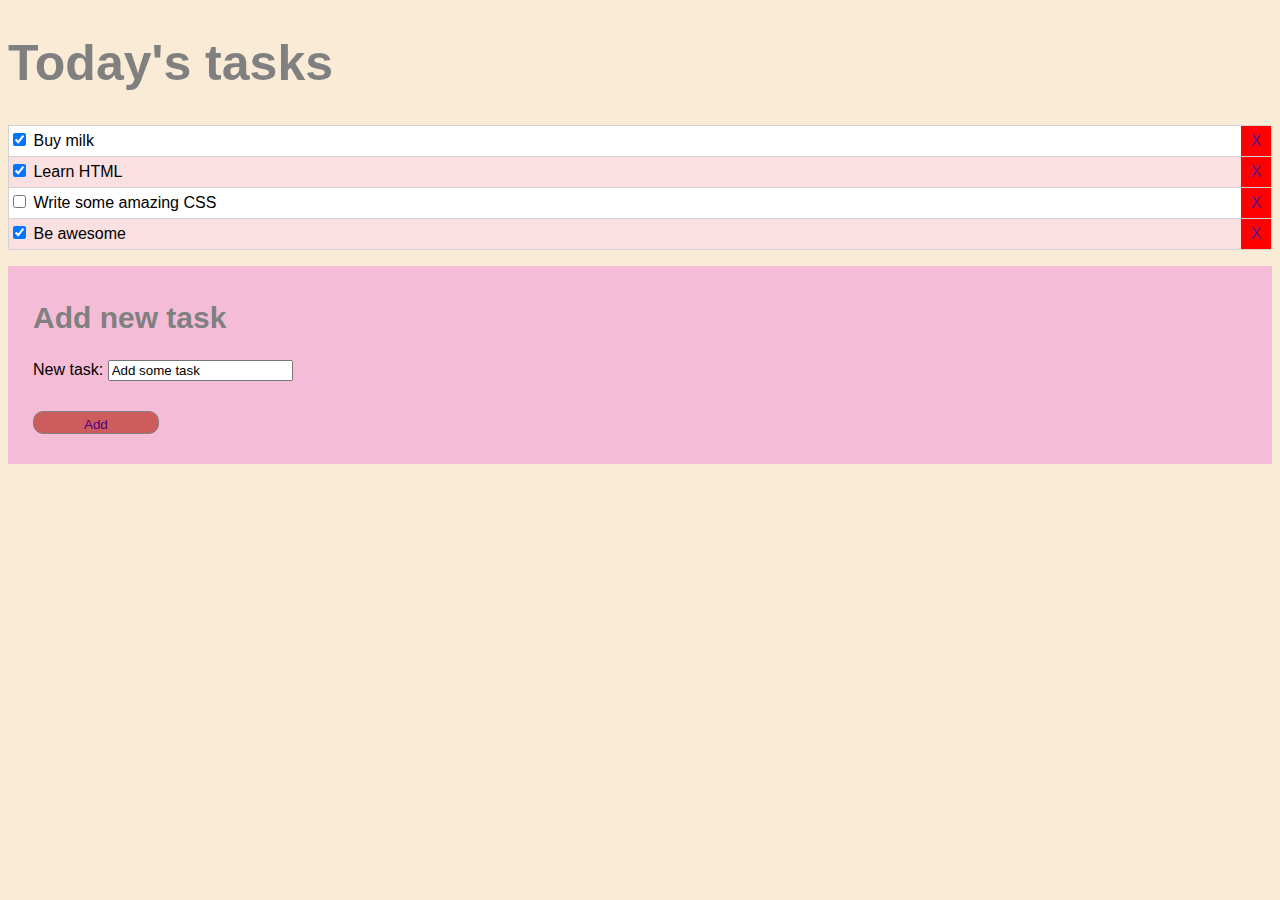
==== float-edition/index.html @ cd22ed95 "Add flex-index and repair some mistakes in float edition" ====
<!DOCTYPE html>
<html lang="en">

<head>
    <meta charset="UTF-8">
    <meta http-equiv="X-UA-Compatible" content="IE=edge">
    <meta name="viewport" content="width=device-width, initial-scale=1.0">
    <title>CSS stuff</title>
    <link rel="stylesheet" href="css/style.css">
</head>

<body>
    <div>
        <h1>Today's tasks</h1>
    </div>
    <div>
        <ul class="checkbox-list">
            <li class="odd">

                <div class="left-side">
                    <input type="checkbox" id="milk-checkbock" name="milk" value="1" checked>
                    <label for="milk-checkbock">Buy milk</label>
                </div>
                <div class="right-side">
                    <a href="">X</a>

                </div>
            </li>

            <li class="even">

                <div class="left-side">
                    <input type="checkbox" id="html-checkbock" name="html" value="2" checked>
                    <label for="html-checkbock">Learn HTML</label>
                </div>
                <div class="right-side">
                    <a href="">X</a>
                </div>

            </li>
            <li class="odd">
                <div class="left-side">
                    <input type="checkbox" id="css-checkbock" name="css" value="3">
                    <label for="css-checkbock">Write some amazing CSS       </label>
                </div>
                <div class="right-side">
                    <a href="">X</a>
                </div>
            </li>
            <li class="even">
                <div class="left-side">
                    <input type="checkbox" id="awesome-checkbock" name="awesome" value="4" checked>
                    <label for="awesome-checkbock">Be awesome</label>
                </div>
                <div class="right-side">
                    <a href="">X</a>
                </div>
            </li>
        </ul>
    </div>

    <form action="" method="POST">
        <div class="form-new-task">
            <h2>Add new task</h2>
            <label for="task-input-field">New task: </label>
            <input type="text" id="task-input-field" value="Add some task" name="task">
        </div>
        <div>
            <button type="submit">Add</button>
        </div>
    </form>
</body>

</html>
---- float-edition/css/style.css ----
body {
    background-color: antiquewhite;
    font-family: Arial, Helvetica, sans-serif;
}

h1,
h2 {
    color: grey;
}

h1 {
    font-size: 50px;
}

h2 {
    font-size: 30px;
}

li {
    border-top: 1px solid lightgray;
    border-left: 1px solid lightgray;
    border-right: 1px solid lightgray;
}

li:last-of-type {
    border-bottom: 1px solid lightgray;
}

.checkbox-list {
    line-height: 30px;
    padding-left: 0px;
    cursor: pointer;
}

.left-side {
    display: inline-block;
}

.odd {
    background-color: white;
}

.even {
    background-color: rgb(250, 224, 224);
}

.odd:hover,
.even:hover {
    background-color: rgb(27, 27, 27);
    color: white;
}

.right-side {
    float: right;
    background-color: red;
    width: 30px;
    text-align: center;
}

.right-side:hover {
    background-color: rgb(136, 134, 134);
    text-decoration: underline;
}

a {
    text-decoration: none;
}

form {
    background-color: rgb(245, 188, 216);
    padding: 10px 20px 30px 25px;
}

button {
    margin-top: 30px;
    border: grey 1px solid;
    border-radius: 10px;
    background-color: indianred;
    color: indigo;
    padding-top: 5px;
    padding-left: 50px;
    padding-right: 50px;
    cursor: pointer;
}
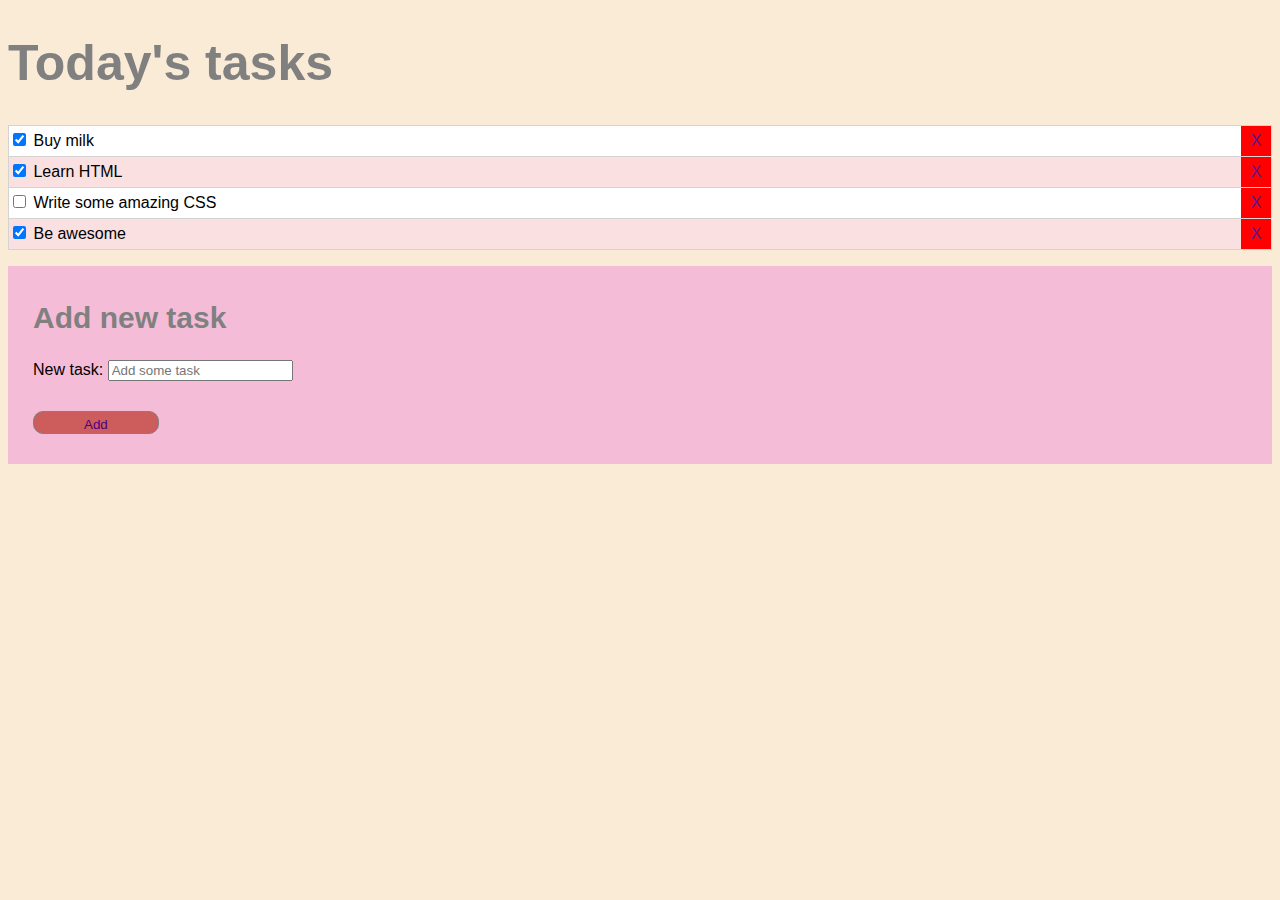
==== commit 2d6ec059: "updated" ====
--- a/float-edition/index.html
+++ b/float-edition/index.html
@@ -63,7 +63,7 @@
         <div class="form-new-task">
             <h2>Add new task</h2>
             <label for="task-input-field">New task: </label>
-            <input type="text" id="task-input-field" value="Add some task" name="task">
+            <input type="text" id="task-input-field" placeholder="Add some task" name="task">
         </div>
         <div>
             <button type="submit">Add</button>
